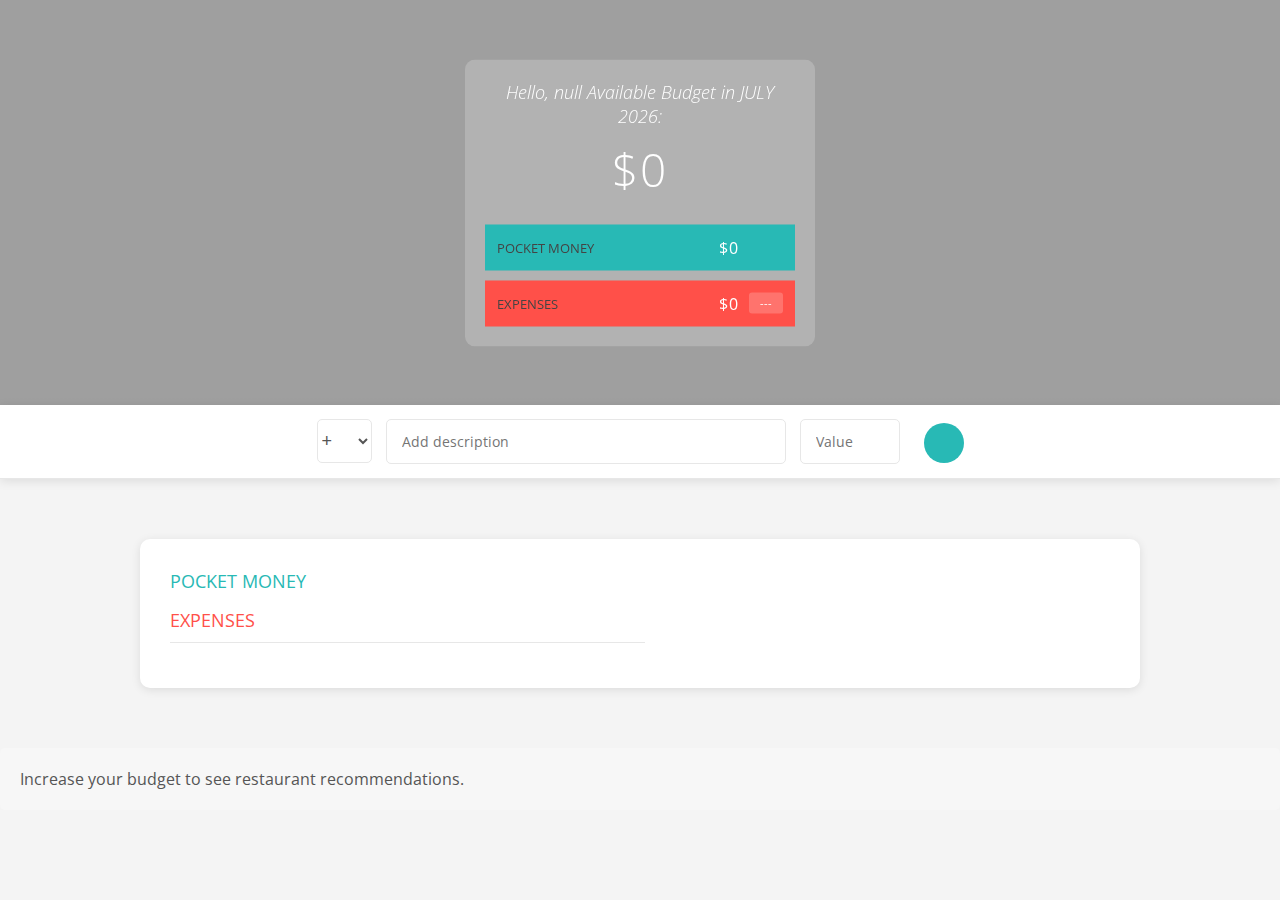
==== index.html @ de7c34cf "Add files via upload" ====
<!DOCTYPE html>
<html lang="en">

<head>
    <meta charset="UTF-8">
    <link href="https://fonts.googleapis.com/css?family=Open+Sans:100,300,400,600" rel="stylesheet" type="text/css">
    <link href="http://code.ionicframework.com/ionicons/2.0.1/css/ionicons.min.css" rel="stylesheet" type="text/css">
    <link type="text/css" rel="stylesheet" href="style.css">
    <link rel="icon" href="budgety-icon.png" type="image/x-icon">
    <title>Budgety</title>
    <meta name="viewport" content="width=device-width, initial-scale=1.0">
</head>

<body>

    <div class="top">
        <div class="budget">
            <div class="budget__title">
                <span class="budget__title--month">%Month%</span>:
            </div>

            <div class="budget__value">+ 2,345.64</div>

            <div class="budget__income clearfix">
                <div class="budget__income--text">Pocket Money</div>
                <div class="right">
                    <div class="budget__income--value">+ 4,300.00</div>
                    <div class="budget__income--percentage">&nbsp;</div>
                </div>
            </div>

            <div class="budget__expenses clearfix">
                <div class="budget__expenses--text">Expenses</div>
                <div class="right clearfix">
                    <div class="budget__expenses--value">- 1,954.36</div>
                    <div class="budget__expenses--percentage">45%</div>
                </div>
            </div>
        </div>
    </div>

    <div class="bottom">
        <div class="add">
            <div class="add__container">
                <select class="add__type">
                    <option value="inc" selected>+</option>
                    <option value="exp">-</option>
                </select>
                <input type="text" class="add__description" placeholder="Add description">
                <input type="number" class="add__value" placeholder="Value">
                <button class="add__btn"><i class="ion-ios-checkmark-outline"></i></button>
            </div>
        </div>

        <div class="container clearfix">
            <div class="income">
                <h2 class="icome__title">Pocket Money</h2>
                <div class="income__list"></div>
            </div>

            <div class="expenses">
                <h2 class="expenses__title">Expenses</h2>
                <div class="expenses__list"></div>
            </div>
        </div>

        <!-- New section for restaurant recommendations -->
        <div class="restaurant-recommendations">
            <!-- Restaurant recommendations will be inserted here by JavaScript -->
        </div>
    </div>

    <script src="app.js"></script>
</body>

</html>
---- style.css ----
* {
    margin: 0;
    padding: 0;
    box-sizing: border-box;
}

.clearfix::after {
    content: "";
    display: table;
    clear: both;
}

body {
    color: #555;
    font-family: Open Sans;
    font-size: 16px;
    position: relative;
    height: 100vh;
    font-weight: 400;
}

.right { float: right; }
.red { color: #FF5049 !important; }
.red-focus:focus { border: 1px solid #FF5049 !important; }

.top {
    height: 40vh;
    background-image: linear-gradient(rgba(0, 0, 0, 0.35), rgba(0, 0, 0, 0.35)), url(back.png);
    background-size: cover;
    background-position: center;
    position: relative;
}

.budget {
    position: absolute;
    width: 350px;
    top: 50%;
    left: 50%;
    transform: translate(-50%, -50%);
    color: #fff;
}

.budget__title {
    font-size: 18px;
    text-align: center;
    margin-bottom: 10px;
    font-weight: 300;
    font-style: italic;
}

.budget__value {
    font-weight: 300;
    font-size: 46px;
    text-align: center;
    margin-bottom: 25px;
    letter-spacing: 2px;
}

.budget__income,
.budget__expenses {
    padding: 12px;
    text-transform: uppercase;
}

.budget__income {
    margin-bottom: 10px;
    background-color: #28B9B5;
}

.budget__expenses {
    background-color: #FF5049;
}

.budget__income--text,
.budget__expenses--text {
    float: left;
    font-size: 13px;
    color: #444;
    margin-top: 2px;
}

.budget__income--value,
.budget__expenses--value {
    letter-spacing: 1px;
    float: left;
}

.budget__income--percentage,
.budget__expenses--percentage {
    float: left;
    width: 34px;
    font-size: 11px;
    padding: 3px 0;
    margin-left: 10px;
}

.budget__expenses--percentage {
    background-color: rgba(255, 255, 255, 0.2);
    text-align: center;
    border-radius: 3px;
}

.add {
    padding: 14px;
    border-bottom: 1px solid #e7e7e7;
    background-color: #f7f7f7;
}

.add__container {
    margin: 0 auto;
    text-align: center;
}

.add__type {
    width: 55px;
    border: 1px solid #e7e7e7;
    height: 44px;
    font-size: 18px;
    color: inherit;
    background-color: #fff;
    margin-right: 10px;
    font-weight: 300;
    transition: border 0.3s;
}

.add__description,
.add__value {
    border: 1px solid #e7e7e7;
    background-color: #fff;
    color: inherit;
    font-family: inherit;
    font-size: 14px;
    padding: 12px 15px;
    margin-right: 10px;
    border-radius: 5px;
    transition: border 0.3s;
}

.add__description { width: 400px;}
.add__value { width: 100px;}

.add__btn {
    font-size: 35px;
    background: none;
    border: none;
    color: #28B9B5;
    cursor: pointer;
    display: inline-block;
    vertical-align: middle;
    line-height: 1.1;
    margin-left: 10px;
}

.add__btn:active { transform: translateY(2px); }

.add__type:focus,
.add__description:focus,
.add__value:focus {
    outline: none;
    border: 1px solid #28B9B5;
}

.add__btn:focus { outline: none; }

.container {
    width: 1000px;
    margin: 60px auto;
}

.income {
    float: left;
    width: 475px;
    margin-right: 50px;
}

.expenses {
    float: left;
    width: 475px;
}

h2 {
    text-transform: uppercase;
    font-size: 18px;
    font-weight: 400;
    margin-bottom: 15px;
}

.icome__title { color: #28B9B5; }
.expenses__title { color: #FF5049; }

.item {
    padding: 13px;
    border-bottom: 1px solid #e7e7e7;
}

.item:first-child { border-top: 1px solid #e7e7e7; }
.item:nth-child(even) { background-color: #f7f7f7; }

.item__description {
    float: left;
}

.item__value {
    float: left;
    transition: transform 0.3s;
}

.item__percentage {
    float: left;
    margin-left: 20px;
    transition: transform 0.3s;
    font-size: 11px;
    background-color: #FFDAD9;
    padding: 3px;
    border-radius: 3px;
    width: 32px;
    text-align: center;
}

.income .item__value,
.income .item__delete--btn {
    color: #28B9B5;
}

.expenses .item__value,
.expenses .item__percentage,
.expenses .item__delete--btn {
    color: #FF5049;
}

.item__delete {
    float: left;
}

.item__delete--btn {
    font-size: 22px;
    background: none;
    border: none;
    cursor: pointer;
    display: inline-block;
    vertical-align: middle;
    line-height: 1;
    display: none;
}

.item__delete--btn:focus { outline: none; }
.item__delete--btn:active { transform: translateY(2px); }

.item:hover .item__delete--btn { display: block; }
.item:hover .item__value { transform: translateX(-20px); }
.item:hover .item__percentage { transform: translateX(-20px); }

.unpaid {
    background-color: #FFDAD9 !important;
    cursor: pointer;
    color: #FF5049;
}

.unpaid .item__percentage { box-shadow: 0 2px 6px 0 rgba(0, 0, 0, 0.1); }
.unpaid:hover .item__description { font-weight: 900; }

body {
    background-color: #f4f4f4;
}

.top {
    background-image: linear-gradient(rgba(0, 0, 0, 0.35), rgba(0, 0, 0, 0.35)), url('https://images.unsplash.com/photo-1579621970795-87facc2f976d?ixlib=rb-1.2.1&auto=format&fit=crop&w=1950&q=80');
    background-size: cover;
    background-position: center;
    height: 45vh;
}

.budget {
    background-color: rgba(255, 255, 255, 0.2);
    border-radius: 10px;
    padding: 20px;
    backdrop-filter: blur(5px);
}

.add {
    background-color: #fff;
    box-shadow: 0 2px 10px rgba(0, 0, 0, 0.1);
}

.add__type,
.add__description,
.add__value {
    border-radius: 5px;
}

.add__btn {
    background-color: #28B9B5;
    color: #fff;
    border-radius: 50%;
    width: 40px;
    height: 40px;
    line-height: 40px;
    text-align: center;
}

.container {
    background-color: #fff;
    border-radius: 10px;
    box-shadow: 0 2px 10px rgba(0, 0, 0, 0.1);
    padding: 30px;
}

.income__title,
.expenses__title {
    border-bottom: 1px solid #e7e7e7;
    padding-bottom: 10px;
}

.item {
    border-radius: 5px;
    margin-bottom: 10px;
}

.item:hover {
    background-color: #f9f9f9;
}

.recommendations {
    background-color: #fff;
    border-radius: 10px;
    box-shadow: 0 2px 10px rgba(0, 0, 0, 0.1);
    padding: 20px;
    margin-top: 30px;
}

.recommendations h2 {
    color: #28B9B5;
    border-bottom: 1px solid #e7e7e7;
    padding-bottom: 10px;
    margin-bottom: 20px;
}

.recommendations ul {
    list-style-type: none;
    padding: 0;
}

.recommendations li {
    background-color: #f9f9f9;
    border-radius: 5px;
    padding: 10px;
    margin-bottom:10px;
}

.rupee-sign::before {
   content:'₹';
}
.restaurant-recommendations {
    margin-top: 30px;
    padding: 20px;
    background-color: #f7f7f7;
    border-radius: 5px;
}

.restaurant-list {
    list-style-type: none;
    padding: 0;
}

.restaurant-list li {
    margin-bottom: 15px;
    padding: 10px;
    background-color: white;
    border-radius: 5px;
    box-shadow: 0 1px 3px rgba(0,0,0,0.12), 0 1px 2px rgba(0,0,0,0.24);
}
.restaurant-cards {
    display: flex;
    flex-wrap: wrap;
    justify-content: space-around;
    gap: 20px;
}

.restaurant-card {
    width: 250px;
    padding: 15px;
    background-color: white;
    border-radius: 8px;
    box-shadow: 0 4px 6px rgba(0,0,0,0.1);
    transition: all 0.3s ease;
    cursor: pointer;
}

.restaurant-card:hover {
    transform: translateY(-5px);
    box-shadow: 0 6px 12px rgba(0,0,0,0.15);
}

.restaurant-card h3 {
    margin-top: 0;
    color: #2c3e50;
}

.restaurant-card p {
    margin: 5px 0;
    color: #34495e;
}
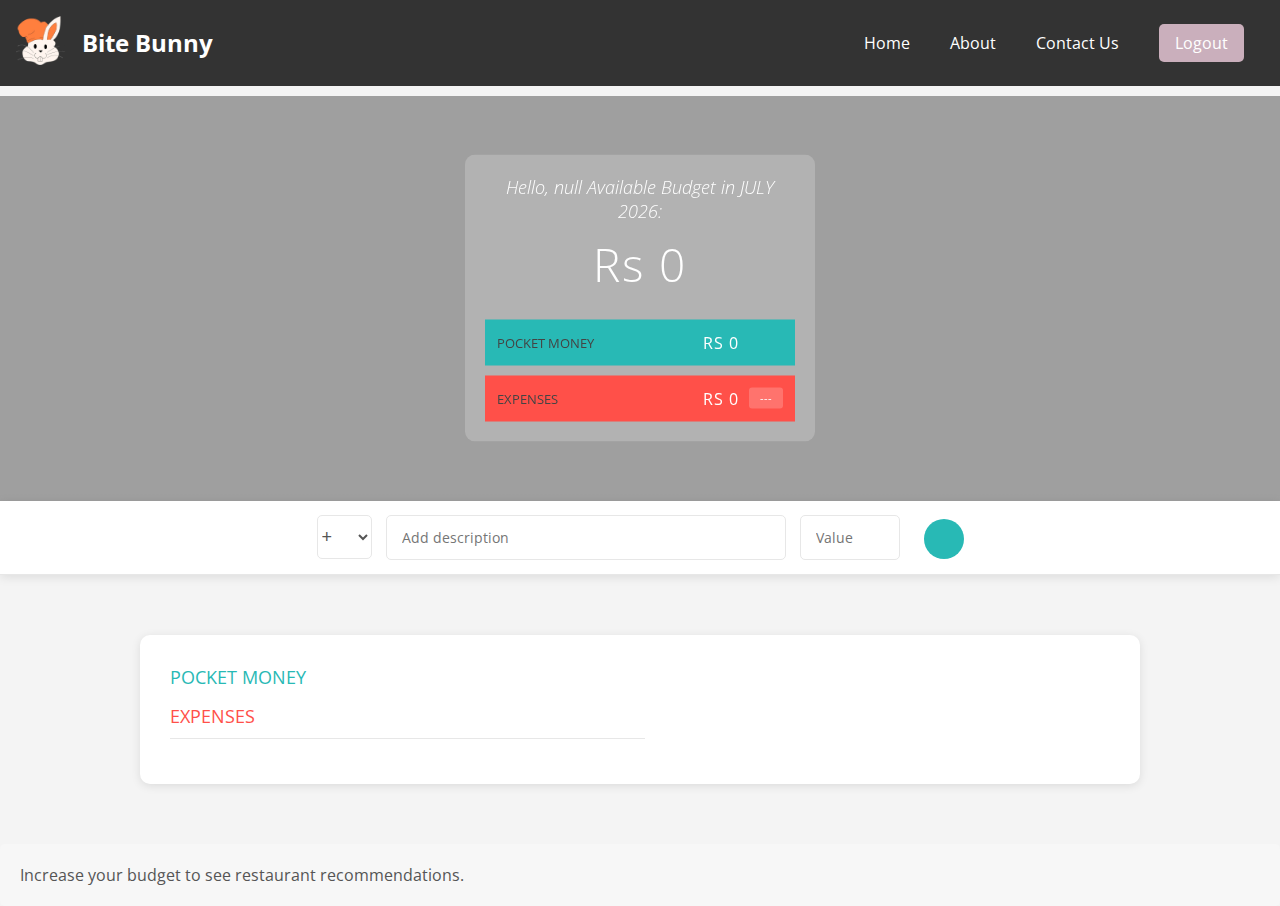
==== commit 372e1685: "Add files via upload" ====
--- a/index.html
+++ b/index.html
@@ -6,12 +6,27 @@
     <link href="https://fonts.googleapis.com/css?family=Open+Sans:100,300,400,600" rel="stylesheet" type="text/css">
     <link href="http://code.ionicframework.com/ionicons/2.0.1/css/ionicons.min.css" rel="stylesheet" type="text/css">
     <link type="text/css" rel="stylesheet" href="style.css">
-    <link rel="icon" href="budgety-icon.png" type="image/x-icon">
-    <title>Budgety</title>
+    <title>Bite Bunny</title>
     <meta name="viewport" content="width=device-width, initial-scale=1.0">
 </head>
 
 <body>
+
+    <!-- Navbar -->
+    <nav class="navbar">
+        <div class="logo">
+            <img src="healthbudlogo-fotor-bg-remover-2024072816120.png" alt="Bite Bunny Logo">
+        </div>
+        <div class="navbar-brand">Bite Bunny</div>
+        <div style="margin-left: auto; display: flex; align-items: center;">
+            <ul class="navbar-nav" style="display: flex; margin: 0; padding: 0; list-style: none;">
+                <li class="nav-item"><a href="#" class="nav-link">Home</a></li>
+                <li class="nav-item"><a href="#" class="nav-link">About</a></li>
+                <li class="nav-item"><a href="#" class="nav-link">Contact Us</a></li>
+                <li class="nav-item"><a href="login.html" class="logout-button">Logout</a></li>
+            </ul>
+        </div>
+    </nav>
 
     <div class="top">
         <div class="budget">
@@ -19,12 +34,12 @@
                 <span class="budget__title--month">%Month%</span>:
             </div>
 
-            <div class="budget__value">+ 2,345.64</div>
+            <div class="budget__value"> 2,345.64</div>
 
             <div class="budget__income clearfix">
                 <div class="budget__income--text">Pocket Money</div>
                 <div class="right">
-                    <div class="budget__income--value">+ 4,300.00</div>
+                    <div class="budget__income--value"> 4,300.00</div>
                     <div class="budget__income--percentage">&nbsp;</div>
                 </div>
             </div>
@@ -63,7 +78,7 @@
                 <div class="expenses__list"></div>
             </div>
         </div>
-
+        
         <!-- New section for restaurant recommendations -->
         <div class="restaurant-recommendations">
             <!-- Restaurant recommendations will be inserted here by JavaScript -->
--- a/style.css
+++ b/style.css
@@ -399,4 +399,96 @@
 .restaurant-card p {
     margin: 5px 0;
     color: #34495e;
+}
+#food-recommendations {
+    margin-top: 20px;
+    padding: 15px;
+    background-color: #f0f0f0;
+    border-radius: 5px;
+}
+
+#food-recommendations h3 {
+    margin-top: 0;
+    color: #2c3e50;
+}
+
+#food-recommendations ul {
+    list-style-type: none;
+    padding: 0;
+}
+
+#food-recommendations li {
+    margin-bottom: 10px;
+    padding: 5px;
+    background-color: white;
+    border-radius: 3px;
+}
+.top {
+    padding-top: 50px; /* add a 50px padding top */
+  }
+  .top {
+    margin-top: 10px; /* add a 50px padding top */
+  }
+  .navbar {
+    background-color: #333;
+    color: #fff;
+    padding: 1em;
+    display: flex;
+    justify-content: flex-start;
+    align-items: center;
+}
+
+.navbar-brand {
+    font-size: 1.5em;
+    font-weight: bold;
+    margin-right: 1em;
+}
+
+.navbar-nav {
+    list-style: none;
+    margin: 0;
+    padding: 0;
+    display: flex;
+}
+
+.nav-item {
+    margin-right: 20px;
+}
+
+.nav-link {
+    text-decoration: none;
+    color: #ffffff;
+    margin-right: 20px;
+}
+
+.logout-button {
+    background-color: #caafbc;
+    color: white;
+    padding: 8px 16px;
+    text-decoration: none;
+    cursor: pointer;
+    border-radius: 5px;
+}
+
+.nav-link:hover {
+    color: #ccc;
+}
+
+.error-message {
+    color: red;
+    font-weight: bold;
+    margin-top: 10px;
+    padding: 10px;
+    background-color: #ffeeee;
+    border: 1px solid red;
+    border-radius: 5px;
+}
+
+.logo {
+    margin-right: 1em;
+}
+
+.logo img {
+    width: 50px; /* adjust the width to your logo size */
+    height: auto;
 }